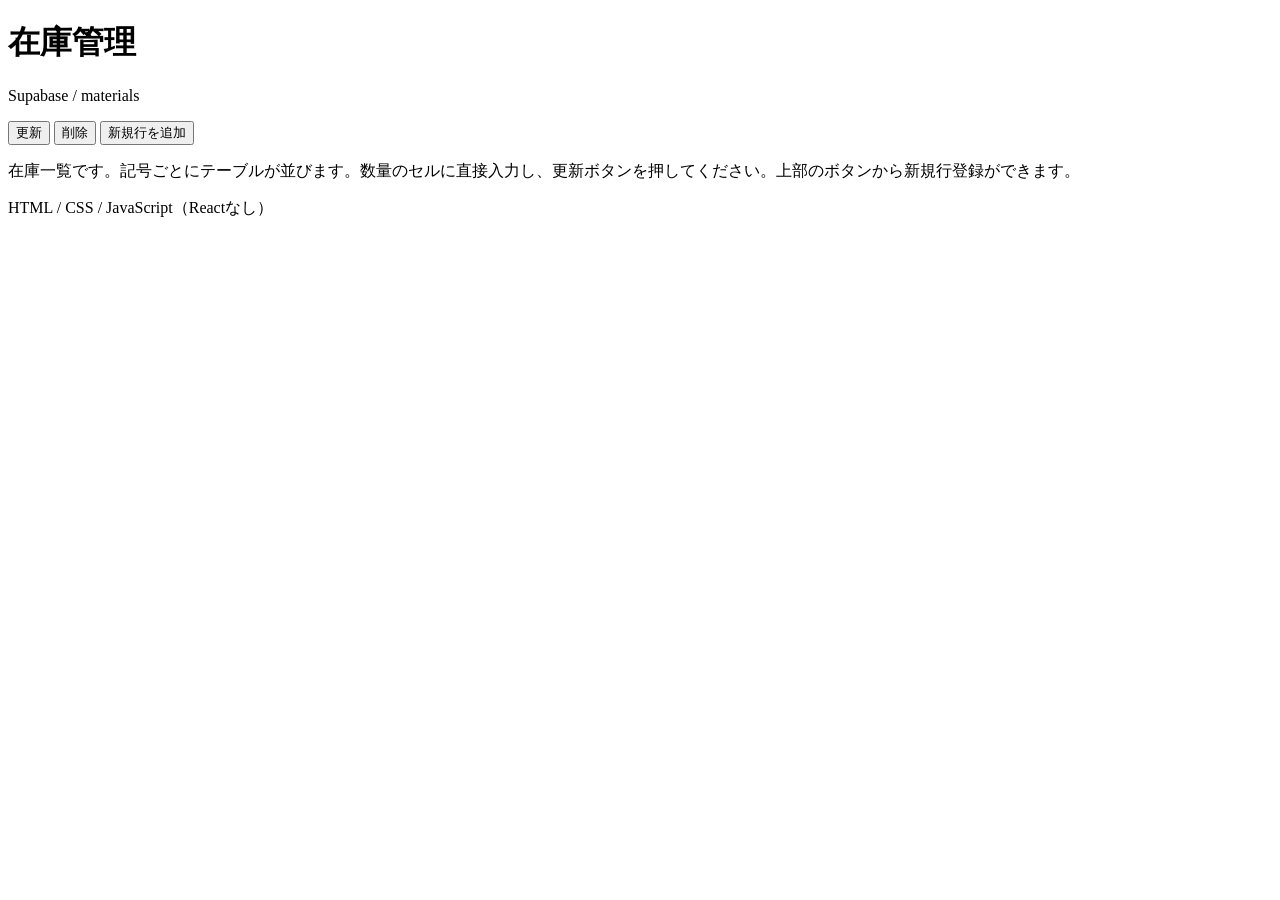
==== inventory-app/index.html @ aa52a82b "接続環境によってサブタイトル表示を変更" ====
<!doctype html>
<html lang="ja">

<head>
  <meta charset="UTF-8" />
  <meta name="viewport" content="width=device-width, initial-scale=1.0" />
  <title>在庫管理（materials）</title>
  <link rel="stylesheet" href="./src/style.css" />
</head>

<body>
  <div class="app">
    <header class="header">
      <div class="title">
        <h1>在庫管理</h1>
        <p id="subtitle" class="subtitle">Supabase / materials</p>
      </div>

      <div class="toolbar">
        <button id="btnRefresh" class="btn">更新</button>
        <button id="btnDelete" class="btn btnDanger" type="button">削除</button>
        <button id="btnAddRow" class="btn btnPrimary">新規行を追加</button>
        <span id="status" class="status" aria-live="polite"></span>
      </div>
    </header>

    <main class="main">
      <section class="sheet">

        <div class="tableWrap" role="region" aria-label="在庫一覧">
          <div id="groupContainer" class="groupContainer"></div>
        </div>
        <!-- 
            この要素はスクリーンリーダー（視覚障害者向け補助技術）でのみ読み上げられる案内文です。
            視覚的には表示されませんが、アクセシビリティ向上のために存在しています。
          -->
        <p id="gridHelp" class="srOnly">
          在庫一覧です。記号ごとにテーブルが並びます。数量のセルに直接入力し、更新ボタンを押してください。上部のボタンから新規行登録ができます。
        </p>
      </section>
    </main>

    <footer class="footer">
      <span>HTML / CSS / JavaScript（Reactなし）</span>
    </footer>
  </div>

  <!-- 新規登録ダイアログ -->
  <dialog id="dialogAdd" class="dialog">
    <form id="formAdd" method="dialog" class="dialogBody">
      <div class="dialogHeader">
        <div class="dialogTitle">新規登録</div>
      </div>
      <div class="formGrid">
        <label class="field">
          <span class="label">記号</span>
          <select id="selectSymbol" name="symbol" required>
          </select>
        </label>
        <div class="dtGroup" aria-label="口径と厚み">
          <label class="field">
            <span id="diameterLabel" class="label">口径</span>
            <div class="inputWithUnit">
              <input name="diameter" type="text" inputmode="numeric" required autocomplete="off" />
              <span id="diameterSuffix" class="unitSuffix" aria-hidden="true">A</span>
            </div>
          </label>
          <label class="field">
            <span class="label">厚み</span>
            <div class="inputWithUnit">
              <input name="thickness" type="text" inputmode="numeric" required autocomplete="off" />
              <span class="unitSuffix" aria-hidden="true">t</span>
            </div>
          </label>
        </div>
        <label class="field">
          <span class="label">表被仕様</span>
          <select name="coating_type">
            <option value="">選択なし</option>
            <option value="ALK">ALK</option>
            <option value="ALKP">ALKP</option>
            <option value="ALGC">ALGC</option>
            <option value="ALGCP">ALGCP</option>
          </select>
        </label>
        <label class="field">
          <span class="label">数量</span>
          <input name="quantity" type="text" inputmode="numeric" required autocomplete="off" />
        </label>
      </div>
      <div class="dialogActions">
        <button id="btnDialogCancel" type="button" class="btn">キャンセル</button>
        <button id="btnSubmitAdd" value="default" class="btn btnPrimary" type="submit">
          登録
        </button>
      </div>
      <p class="dialogNote">
        ※ 更新日は自動で入力されます。
      </p>
    </form>
  </dialog>

  <!-- 削除ダイアログ -->
  <dialog id="dialogDelete" class="dialog">
    <form id="formDelete" method="dialog" class="dialogBody">
      <div class="dialogHeader">
        <div class="dialogTitle">削除</div>
      </div>

      <div class="deleteSummary muted" id="deleteSummary"></div>

      <div class="deleteListWrap">
        <table class="deleteList" aria-label="削除対象一覧">
          <thead>
            <tr>
              <th>材料</th>
              <th class="num">数量</th>
            </tr>
          </thead>
          <tbody id="deleteListBody"></tbody>
        </table>
      </div>

      <div class="dialogActions">
        <button id="btnDeleteCancel" type="button" class="btn">キャンセル</button>
        <button id="btnDeleteOk" value="default" class="btn btnDanger" type="submit">OK</button>
      </div>
    </form>
  </dialog>

  <!-- 数量変更ダイアログ -->
  <dialog id="dialogQuantityChange" class="dialog">
    <form id="formQuantityChange" method="dialog" class="dialogBody">
      <div class="dialogHeader">
        <div class="dialogTitle">数量変更</div>
      </div>

      <div class="deleteSummary muted" id="quantityChangeSummary"></div>

      <div class="deleteListWrap">
        <table class="deleteList" aria-label="数量変更対象一覧">
          <thead>
            <tr>
              <th>材料</th>
              <th class="num">数量</th>
            </tr>
          </thead>
          <tbody id="quantityChangeListBody"></tbody>
        </table>
      </div>

      <div class="dialogActions">
        <button id="btnQuantityChangeCancel" type="button" class="btn">キャンセル</button>
        <button id="btnQuantityChangeOk" value="default" class="btn btnPrimary" type="submit">OK</button>
      </div>
    </form>
  </dialog>

  <script type="module" src="./src/main.js"></script>
</body>

</html>
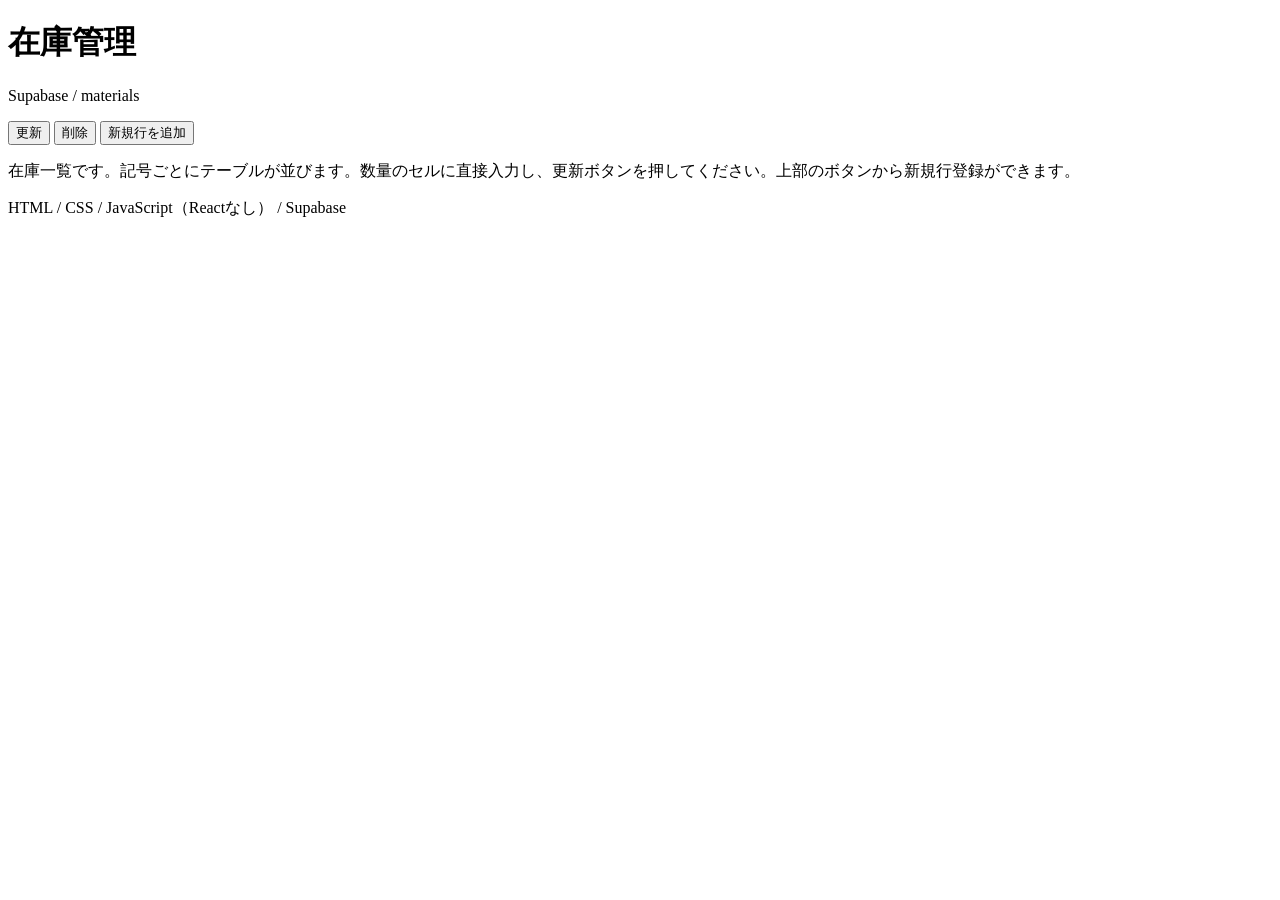
==== commit 7e578c8c: "サブタイトル文言変更" ====
--- a/inventory-app/index.html
+++ b/inventory-app/index.html
@@ -41,7 +41,7 @@
     </main>
 
     <footer class="footer">
-      <span>HTML / CSS / JavaScript（Reactなし）</span>
+      <span>HTML / CSS / JavaScript（Reactなし） / Supabase</span>
     </footer>
   </div>
 
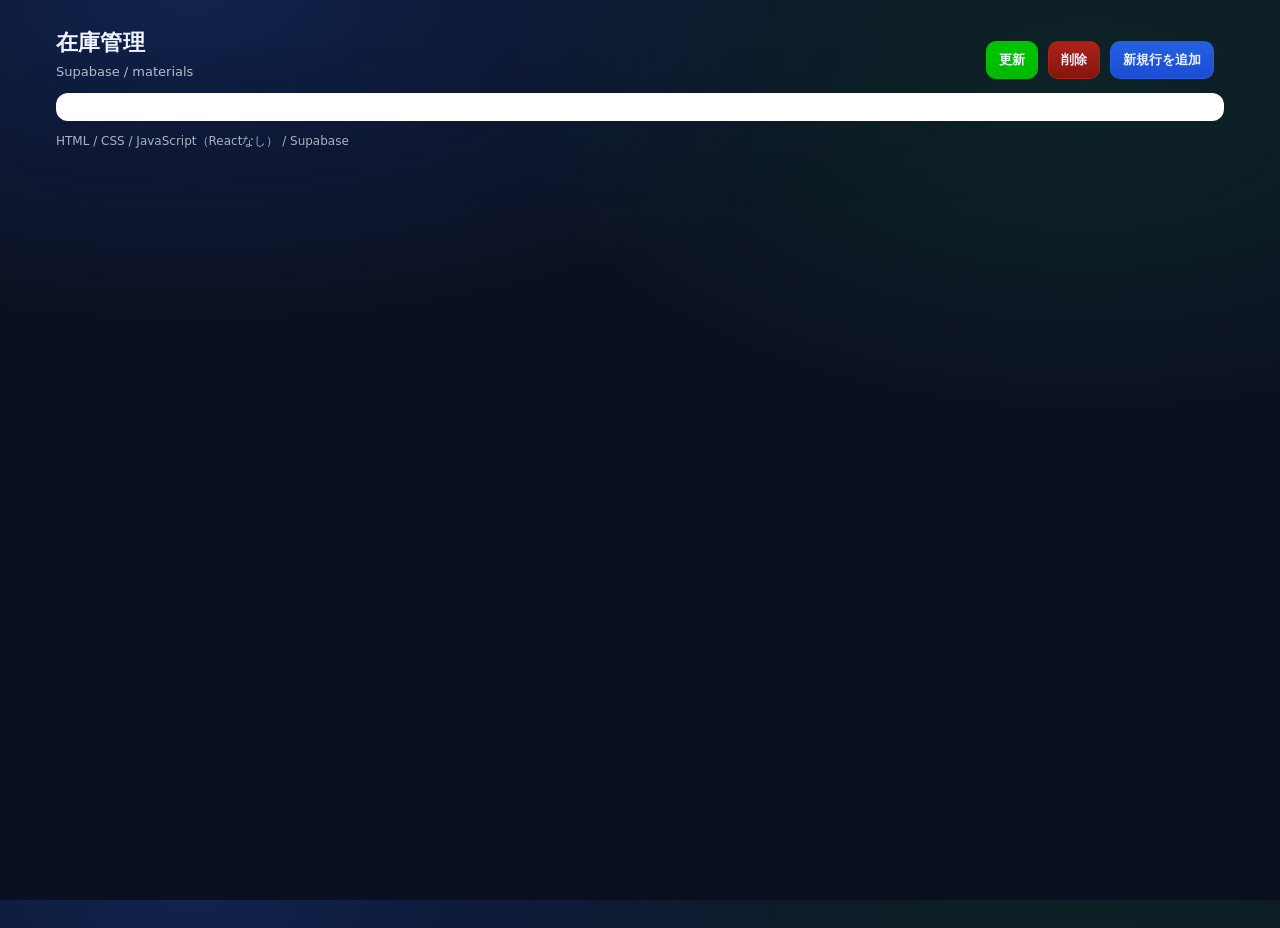
==== commit 58532ffe: "更新ボタンの色変更" ====
--- a/inventory-app/index.html
+++ b/inventory-app/index.html
@@ -17,7 +17,7 @@
       </div>
 
       <div class="toolbar">
-        <button id="btnRefresh" class="btn">更新</button>
+        <button id="btnRefresh" class="btn btnRefresh">更新</button>
         <button id="btnDelete" class="btn btnDanger" type="button">削除</button>
         <button id="btnAddRow" class="btn btnPrimary">新規行を追加</button>
         <span id="status" class="status" aria-live="polite"></span>
--- a/inventory-app/src/style.css
+++ b/inventory-app/src/style.css
@@ -0,0 +1,574 @@
+:root {
+  --bg: #0b1020;
+  --panel: #0f1730;
+  --sheet: #ffffff;
+  --grid: #d9d9d9;
+  --gridDark: #bdbdbd;
+  --text: #101828;
+  --muted: #667085;
+  --accent: #2563eb;
+  --accent2: #1d4ed8;
+  --danger: #b42318;
+  --shadow: 0 18px 60px rgba(16, 24, 40, 0.28);
+  --radius: 12px;
+  --font: ui-sans-serif, system-ui, -apple-system, Segoe UI, Roboto, Helvetica, Arial,
+    "Apple Color Emoji", "Segoe UI Emoji";
+}
+
+* {
+  box-sizing: border-box;
+}
+
+html,
+body {
+  height: 100%;
+}
+
+body {
+  margin: 0;
+  font-family: var(--font);
+  background: radial-gradient(1100px 500px at 15% 0%, rgba(37, 99, 235, 0.22), transparent 65%),
+    radial-gradient(900px 500px at 85% 10%, rgba(34, 197, 94, 0.12), transparent 65%),
+    var(--bg);
+  color: #eef2ff;
+}
+
+.app {
+  max-width: 1200px;
+  margin: 28px auto;
+  padding: 0 16px;
+}
+
+.header {
+  display: flex;
+  justify-content: space-between;
+  gap: 16px;
+  align-items: flex-end;
+  margin-bottom: 14px;
+}
+
+.title h1 {
+  font-size: 22px;
+  margin: 0;
+  letter-spacing: 0.2px;
+}
+
+.subtitle {
+  margin: 6px 0 0;
+  color: rgba(238, 242, 255, 0.74);
+  font-size: 13px;
+}
+
+.toolbar {
+  display: flex;
+  gap: 10px;
+  align-items: center;
+  flex-wrap: wrap;
+  justify-content: flex-end;
+}
+
+.btn {
+  appearance: none;
+  border: 1px solid rgba(255, 255, 255, 0.16);
+  background: rgba(15, 23, 48, 0.72);
+  color: #eef2ff;
+  padding: 9px 12px;
+  border-radius: 10px;
+  font-weight: 600;
+  cursor: pointer;
+  transition: transform 0.04s ease, background 0.15s ease, border-color 0.15s ease;
+}
+
+.btn:disabled {
+  opacity: 0.5;
+  cursor: not-allowed;
+}
+
+button:disabled:active {
+  transform: none;
+  box-shadow: none;
+}
+
+.btn:hover {
+  border-color: rgba(255, 255, 255, 0.3);
+  background: rgba(15, 23, 48, 0.92);
+}
+
+.btn:active {
+  transform: translateY(1px);
+}
+
+.btnPrimary {
+  background: linear-gradient(180deg, rgba(37, 99, 235, 0.96), rgba(29, 78, 216, 0.96));
+  border-color: rgba(37, 99, 235, 0.7);
+}
+
+.btnPrimary:hover {
+  background: linear-gradient(180deg, rgba(37, 99, 235, 1), rgba(29, 78, 216, 1));
+  border-color: rgba(37, 99, 235, 0.9);
+}
+
+.btnDanger {
+  background: linear-gradient(180deg, rgba(180, 35, 24, 0.96), rgba(138, 21, 15, 0.96));
+  border-color: rgba(180, 35, 24, 0.7);
+}
+
+.btnDanger:hover {
+  background: linear-gradient(180deg, rgba(180, 35, 24, 1), rgba(138, 21, 15, 1));
+  border-color: rgba(180, 35, 24, 0.9);
+}
+
+.btnRefresh {
+  background: linear-gradient(180deg, #00c300, #00b900);
+  border-color: #00c300;
+}
+
+.btnRefresh:hover {
+  background: linear-gradient(180deg, #00b900, #009900);
+  border-color: #00b900;
+}
+
+.status {
+  min-height: 18px;
+  font-size: 13px;
+  color: rgba(238, 242, 255, 0.82);
+}
+
+.main {
+  display: block;
+}
+
+.sheet {
+  background: var(--sheet);
+  border-radius: var(--radius);
+  box-shadow: var(--shadow);
+  overflow: hidden;
+  color: var(--text);
+}
+
+.sheetHeader {
+  display: flex;
+  justify-content: space-between;
+  gap: 14px;
+  padding: 12px 14px;
+  border-bottom: 1px solid var(--grid);
+  background: linear-gradient(180deg, #fbfbfb, #f5f6f8);
+}
+
+.sheetName {
+  font-weight: 800;
+  letter-spacing: 0.2px;
+}
+
+.sheetHint {
+  font-size: 13px;
+  color: var(--muted);
+}
+
+.tableWrap {
+  height: 100%;
+}
+
+.groupContainer {
+  display: flex;
+  flex-direction: column;
+  gap: 16px;
+  padding: 12px 14px 16px;
+}
+
+.groupBlock {
+  border: 1px solid var(--grid);
+  border-radius: 10px;
+  overflow: hidden;
+  background: #fff;
+}
+
+.groupTitle {
+  margin: 0;
+  font-size: 15px;
+  font-weight: 800;
+  color: #111827;
+  flex: 1;
+  min-width: 0;
+}
+
+.groupTitleRow {
+  display: flex;
+  align-items: center;
+  gap: 10px;
+  padding: 10px 12px;
+  background: linear-gradient(180deg, #f3f4f6, #eef0f4);
+  border-bottom: 1px solid var(--grid);
+}
+
+.groupToggle {
+  flex: 0 0 auto;
+  width: 1.5rem;
+  height: 1rem;
+  padding: 0;
+  border: 1px solid var(--gridDark);
+  border-radius: 8px;
+  background: #fff;
+  color: #111827;
+  font-size: 16px;
+  line-height: 1;
+  font-weight: 800;
+  cursor: pointer;
+}
+
+.groupToggle:hover {
+  background: #f9fafb;
+}
+
+.groupCount {
+  flex: 0 0 auto;
+  margin-left: auto;
+  color: #4b5563;
+  font-size: 10px;
+  font-weight: 700;
+}
+
+table.grid.isCollapsed thead,
+table.grid.isCollapsed tbody {
+  display: none;
+}
+
+.groupTableWrap {
+  overflow: auto;
+  max-height: none;
+}
+
+.emptyHint {
+  margin: 0;
+  padding: 20px 14px;
+}
+
+table.grid {
+  width: max-content;
+  min-width: 100%;
+  border-collapse: separate;
+  border-spacing: 0;
+  table-layout: auto;
+  font-size: 14px;
+}
+
+.grid thead th {
+  position: sticky;
+  top: 0;
+  z-index: 1;
+  background: #f3f4f6;
+  border-bottom: 1px solid var(--gridDark);
+  color: #111827;
+  font-weight: 800;
+  padding: 10px 10px;
+  text-align: left;
+  white-space: nowrap;
+  min-width: 60px;
+}
+
+.grid thead th.num {
+  text-align: right;
+}
+
+.grid tbody td {
+  border-bottom: 1px solid var(--grid);
+  border-right: 1px solid var(--grid);
+  padding: 9px 10px;
+  white-space: nowrap;
+  background: #fff;
+}
+
+.grid tbody tr td:first-child,
+.grid thead tr th:first-child {
+  border-left: 1px solid var(--grid);
+}
+
+.grid tbody tr:hover td {
+  background: #f9fafb;
+}
+
+.grid td.cellQuantityChanged {
+  background: #fff3cd;
+}
+
+.grid tbody tr:hover td.cellQuantityChanged {
+  background: #fff3cd;
+}
+
+.cell.cellQuantityChanged:focus {
+  background: #fff3cd;
+}
+
+.grid td input.quantityEditor {
+  display: block;
+  box-sizing: border-box;
+  width: 100%;
+  height: 100%;
+  text-align: right;
+  padding: 2px;
+}
+
+.grid td.num {
+  text-align: right;
+  font-variant-numeric: tabular-nums;
+}
+
+.grid td.checkCell,
+.grid thead th.checkCell {
+  text-align: center;
+  min-width: 50px;
+  font-size: smaller;
+}
+
+.rowCheck {
+  width: 10px;
+  height: 10px;
+  accent-color: var(--accent);
+}
+
+.thBtn {
+  appearance: none;
+  width: 100%;
+  border: 0;
+  background: transparent;
+  cursor: pointer;
+  padding: 0;
+  margin: 0;
+  font: inherit;
+  color: inherit;
+  font-weight: inherit;
+  display: flex;
+  align-items: center;
+  justify-content: space-between;
+  gap: 8px;
+  font-size: smaller;
+}
+
+.thBtnNum {
+  justify-content: flex-end;
+}
+
+.sortMark {
+  color: #6b7280;
+  font-size: 12px;
+}
+
+.grid thead th.sorted .sortMark {
+  color: #111827;
+}
+
+.unitCell {
+  display: flex;
+  justify-content: space-between;
+  align-items: center;
+  gap: 10px;
+}
+
+.unit {
+  color: #6b7280;
+  font-size: 12px;
+  font-weight: 700;
+}
+
+.cell {
+  outline: none;
+}
+
+.cell:focus {
+  box-shadow: inset 0 0 0 2px rgba(37, 99, 235, 0.7);
+  background: #eef2ff;
+}
+
+.muted {
+  color: var(--muted);
+}
+
+.footer {
+  margin-top: 12px;
+  color: rgba(238, 242, 255, 0.7);
+  font-size: 12px;
+}
+
+.srOnly {
+  position: absolute;
+  width: 1px;
+  height: 1px;
+  padding: 0;
+  margin: -1px;
+  overflow: hidden;
+  clip: rect(0, 0, 0, 0);
+  white-space: nowrap;
+  border: 0;
+}
+
+/* dialog */
+.dialog::backdrop {
+  background: rgba(15, 23, 42, 0.65);
+}
+
+.dialog {
+  border: 0;
+  border-radius: 14px;
+  padding: 0;
+  width: min(720px, calc(100vw - 26px));
+  box-shadow: var(--shadow);
+}
+
+.dialogBody {
+  padding: 25px;
+}
+
+.dialogTitle {
+  font-weight: 900;
+  font-size: 16px;
+  margin-bottom: 12px;
+}
+
+.formGrid {
+  display: grid;
+  /* grid-template-columns: repeat(2, minmax(0, 1fr)); */
+  gap: 12px;
+}
+
+.dtGroup {
+  display: grid;
+  grid-template-columns: 1fr 1fr;
+  /* grid-column: 1 / -1;
+  display: flex;
+  flex-direction: row;  */
+  gap: 12px; 
+  width: 100%;
+  max-width: 100%;
+}
+
+.inputWithUnit {
+  display: flex;
+  align-items: center;
+}
+
+.inputWithUnit input {
+  flex: 1;
+  min-width: 0;
+}
+
+.unitSuffix {
+  flex: 0 0 auto;
+  color: var(--muted);
+  font-size: 13px;
+  font-weight: 800;
+  padding: 0 6px;
+}
+
+.field {
+  display: grid;
+  gap: 6px;
+}
+
+.label {
+  font-size: 12px;
+  color: var(--muted);
+}
+
+input {
+  border: 1px solid var(--grid);
+  border-radius: 10px;
+  padding: 10px 10px;
+  font-size: 14px;
+  outline: none;
+}
+
+select {
+  border: 1px solid var(--grid);
+  border-radius: 10px;
+  padding: 10px 10px;
+  font-size: 14px;
+  outline: none;
+  background: #fff;
+}
+
+input:focus {
+  border-color: rgba(37, 99, 235, 0.7);
+  box-shadow: 0 0 0 4px rgba(37, 99, 235, 0.12);
+}
+
+select:focus {
+  border-color: rgba(37, 99, 235, 0.7);
+  box-shadow: 0 0 0 4px rgba(37, 99, 235, 0.12);
+}
+
+.dialogActions {
+  display: flex;
+  justify-content: flex-end;
+  gap: 10px;
+  margin-top: 20px;
+}
+
+.dialogNote {
+  margin: 10px 0 0;
+  color: var(--muted);
+  font-size: 12px;
+}
+
+.deleteSummary {
+  margin: 0 0 10px;
+  font-size: 13px;
+}
+
+.deleteListWrap {
+  border: 1px solid var(--grid);
+  border-radius: 10px;
+  overflow: auto;
+  max-height: min(320px, 55vh);
+  background: #fff;
+}
+
+.deleteList {
+  width: 100%;
+  border-collapse: separate;
+  border-spacing: 0;
+  font-size: 14px;
+}
+
+.deleteList th,
+.deleteList td {
+  padding: 10px 15px;
+  border-bottom: 1px solid var(--grid);
+}
+
+.deleteList th {
+  position: sticky;
+  top: 0;
+  z-index: 1;
+  background: #f3f4f6;
+  color: #111827;
+  font-weight: 800;
+  text-align: left;
+}
+
+.deleteList th.num,
+.deleteList td.num {
+  text-align: right;
+  font-variant-numeric: tabular-nums;
+}
+
+@media (max-width: 640px) {
+  .header {
+    flex-direction: column;
+    align-items: flex-start;
+  }
+  .formGrid {
+    grid-template-columns: 1fr;
+  }
+
+  .inputWithUnit input {
+    width: 100%;
+  max-width: 125px;
+  min-width: 0;
+  }
+
+  .dtGroup > .field {
+    flex: 1;
+    min-width: 0;
+    max-width: 125px;
+  }
+}
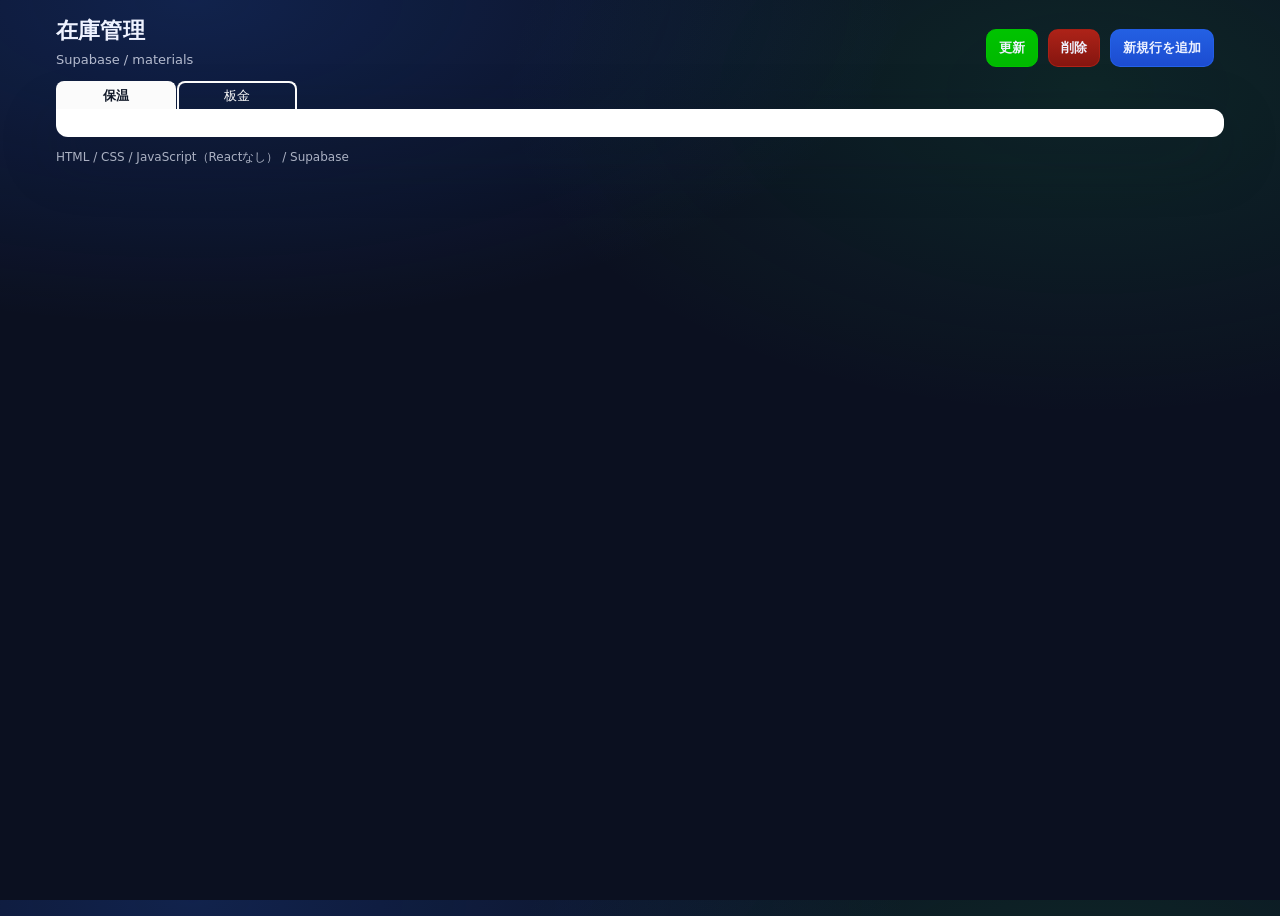
==== commit 7da96469: "板金タブUI実装、板金用定数定義追加、表示ロジック分離" ====
--- a/inventory-app/index.html
+++ b/inventory-app/index.html
@@ -25,9 +25,13 @@
     </header>
 
     <main class="main">
+      <div class="tabs" role="tablist" aria-label="表示切り替えタブ">
+            <button id="tabInsulation" class="tabBtn" role="tab" aria-selected="true" type="button">保温</button>
+            <button id="tabSheetMetal" class="tabBtn" role="tab" aria-selected="false" type="button">板金</button>
+        </div>
       <section class="sheet">
-
         <div class="tableWrap" role="region" aria-label="在庫一覧">
+          
           <div id="groupContainer" class="groupContainer"></div>
         </div>
         <!-- 
@@ -89,8 +93,8 @@
         </label>
       </div>
       <div class="dialogActions">
-        <button id="btnDialogCancel" type="button" class="btn">キャンセル</button>
-        <button id="btnSubmitAdd" value="default" class="btn btnPrimary" type="submit">
+        <button id="btnAddCancel" type="button" class="btn">キャンセル</button>
+        <button id="btnAddOk" value="default" class="btn btnPrimary" type="submit">
           登録
         </button>
       </div>
--- a/inventory-app/src/style.css
+++ b/inventory-app/src/style.css
@@ -35,7 +35,7 @@
 
 .app {
   max-width: 1200px;
-  margin: 28px auto;
+  margin: 16px auto;
   padding: 0 16px;
 }
 
@@ -138,9 +138,37 @@
   display: block;
 }
 
+.tabs {
+  display: flex;
+  gap: 1px;
+}
+
+.tabBtn {
+  color: #fbfbfb;
+  appearance: none;
+  border: 0;
+  background: transparent;
+  cursor: pointer;
+  width: 120px;
+  padding: 4px 20px;
+  margin: 0;
+  font-weight: inherit;
+  border: 2px solid #fbfbfb;
+  border-bottom: 0;
+  border-radius: 8px 8px 0 0;
+}
+
+.tabBtn[aria-selected="true"] {
+  color: var(--text);
+  background-color: #fbfbfb;
+  font-weight: 800;
+}
+
+
 .sheet {
   background: var(--sheet);
   border-radius: var(--radius);
+  border-top-left-radius: 0px;
   box-shadow: var(--shadow);
   overflow: hidden;
   color: var(--text);
